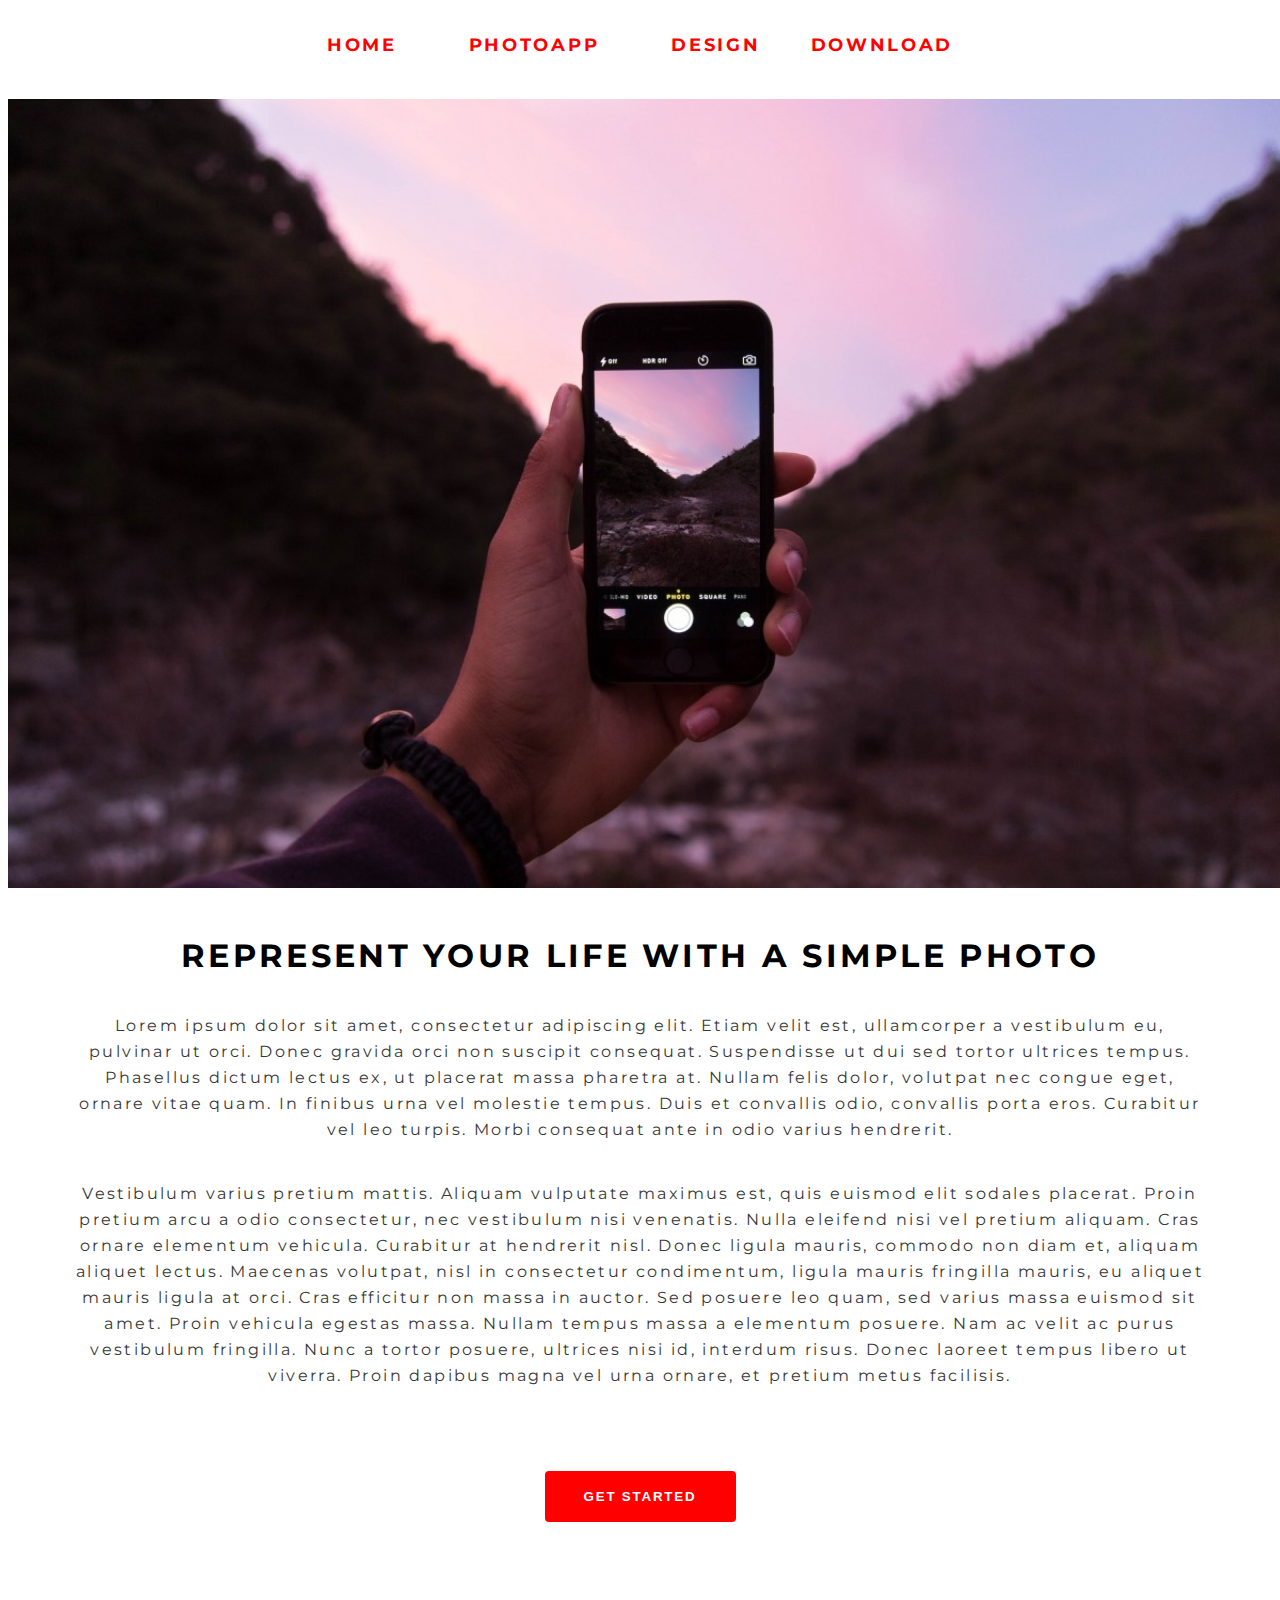
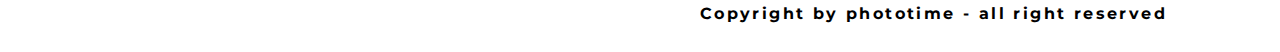
==== hw2/index.html @ d80eb1ce "lala" ====
<html lang="en">

<head>
    <meta charset="UTF-8">
    <meta http-equiv="X-UA-Compatible" content="IE=edge">
    <meta name="viewport" content="width=device-width, initial-scale=1.0">
    <title>hw1</title>
    <link rel="stylesheet" href="./css/style.css">
    <link rel="preconnect" href="https://fonts.googleapis.com">
    <link rel="preconnect" href="https://fonts.gstatic.com" crossorigin>
    <link href="https://fonts.googleapis.com/css2?family=Montserrat:wght@400;700&display=swap" rel="stylesheet">
</head>

<body>
    <div>
        <ul class="hederList">
            <li>Home</li>
            <li>photoapp</li>
            <li>design</li>
            <li class="last-Elemnt">download</li>
        </ul>
    </div>
    <div class="imeg">
        <img src="./image 1.png" alt="kartinka">
    </div>
    <h1>REpresent your life with a simple photo</h1>
    <div class="main_text">
    <p class="gip"> Lorem ipsum dolor sit amet, consectetur adipiscing elit. Etiam velit est,
        ullamcorper a vestibulum eu, pulvinar ut orci. Donec gravida orci non suscipit
        consequat. Suspendisse ut dui sed tortor ultrices tempus. Phasellus dictum
        lectus ex, ut placerat massa pharetra at. Nullam felis dolor, volutpat nec
        congue eget, ornare vitae quam. In finibus urna vel molestie tempus. Duis et
        convallis odio, convallis porta eros. Curabitur vel leo turpis.
        Morbi consequat ante in odio varius hendrerit. </p>
    <p>
        Vestibulum varius pretium mattis. Aliquam vulputate maximus est, quis euismod elit sodales placerat. Proin pretium arcu a odio consectetur, nec vestibulum nisi venenatis. Nulla eleifend nisi vel pretium aliquam. Cras ornare elementum vehicula. Curabitur at hendrerit nisl. Donec ligula mauris, commodo non diam et, aliquam aliquet lectus. Maecenas volutpat, nisl in consectetur condimentum, ligula mauris fringilla mauris, eu aliquet mauris ligula at orci. Cras efficitur non massa in auctor. Sed posuere leo quam, sed varius massa euismod sit amet. Proin vehicula egestas massa. Nullam tempus massa a elementum posuere. Nam ac velit ac purus vestibulum fringilla. Nunc a tortor posuere, ultrices nisi id, interdum risus. Donec laoreet tempus libero ut viverra. Proin dapibus magna vel urna ornare, et pretium metus facilisis. 
    </p>
    <button class="get_started"> get started</button>
</div>
<footer class="footer">Copyright by phototime - all right reserved</footer>
</body>

</html>
---- hw2/css/style.css ----
body {
    font-family: 'Montserrat', sans-serif;
    text-align: center;
}
.hederList{
    font-size: 18px;
    font-weight: 700;
    display: flex;
    justify-content: center;
    gap: 72px;
    list-style: none;
    text-transform: uppercase;
    color: #f00;
    padding: 25.5px 0;
    letter-spacing: 2.7px;

}
.last-Elemnt{
    margin-left: -22px;
}
.imeg{
    margin-bottom: 48px;
}


h1{
    margin-bottom: 38px;
    text-transform: uppercase;
    letter-spacing: 3.3px;
}
.main_text{
    font-weight: 400;
    line-height: 26px;
    font-size: 16px;
    color:#373737;
    margin:0 67.5px ;
    letter-spacing: 2.4px;
}
.gip{
    margin-bottom: 38px;
}
.get_started{
    color: white;
    width: 191px;
    height: 51px;
    background: #FF0000;
    font-weight: 700;
    border-radius: 4px;
    margin-top: 66px;
    border: none;
    text-transform: uppercase;
    letter-spacing: 1.8px;

}
.footer{
    font-weight: 700;
    margin-top: 82px;
    margin-bottom: 29px;
    font-size: 16px;
    text-align: right;
    margin-right:105px;
    letter-spacing: 2.4px;



}
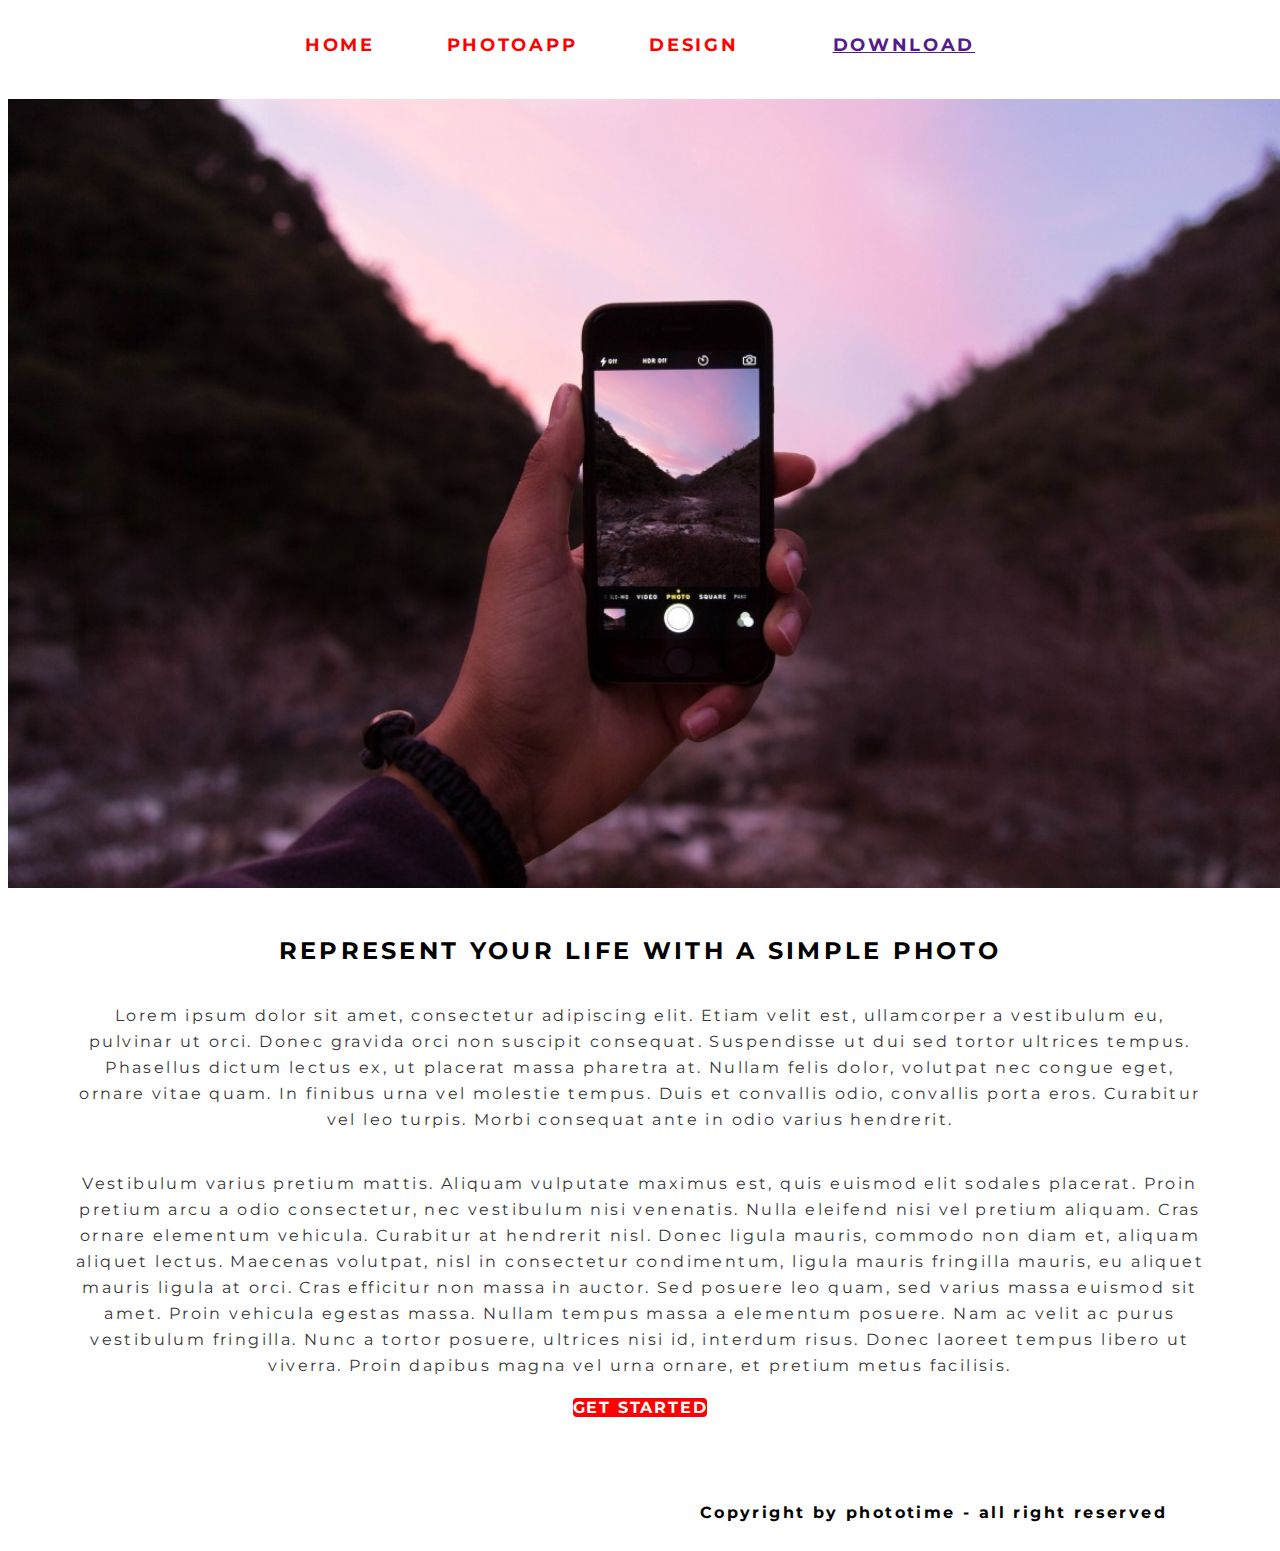
==== commit b832c787: "lala" ====
--- a/hw2/index.html
+++ b/hw2/index.html
@@ -12,18 +12,21 @@
 </head>
 
 <body>
-    <div>
+    <header>
+    <div >
         <ul class="hederList">
-            <li>Home</li>
-            <li>photoapp</li>
-            <li>design</li>
-            <li class="last-Elemnt">download</li>
+            <li><a href="https://dan-it.com.ua/uk/" target="_blank" class="first-Element"> Home</a></li>
+            <li><a href="" class="second-Element">photoapp</a></li>
+            <li><a href="" class="third-Elemten">design</a></li>
+            <li class="last-Elemnt"><a href="">download</a></li>
         </ul>
     </div>
+    </header>
+    <main>
     <div class="imeg">
         <img src="./image 1.png" alt="kartinka">
     </div>
-    <h1>REpresent your life with a simple photo</h1>
+    <h2>REpresent your life with a simple photo</h2>
     <div class="main_text">
     <p class="gip"> Lorem ipsum dolor sit amet, consectetur adipiscing elit. Etiam velit est,
         ullamcorper a vestibulum eu, pulvinar ut orci. Donec gravida orci non suscipit
@@ -35,8 +38,9 @@
     <p>
         Vestibulum varius pretium mattis. Aliquam vulputate maximus est, quis euismod elit sodales placerat. Proin pretium arcu a odio consectetur, nec vestibulum nisi venenatis. Nulla eleifend nisi vel pretium aliquam. Cras ornare elementum vehicula. Curabitur at hendrerit nisl. Donec ligula mauris, commodo non diam et, aliquam aliquet lectus. Maecenas volutpat, nisl in consectetur condimentum, ligula mauris fringilla mauris, eu aliquet mauris ligula at orci. Cras efficitur non massa in auctor. Sed posuere leo quam, sed varius massa euismod sit amet. Proin vehicula egestas massa. Nullam tempus massa a elementum posuere. Nam ac velit ac purus vestibulum fringilla. Nunc a tortor posuere, ultrices nisi id, interdum risus. Donec laoreet tempus libero ut viverra. Proin dapibus magna vel urna ornare, et pretium metus facilisis. 
     </p>
-    <button class="get_started"> get started</button>
+    <a class="get_started"> get started</a>
 </div>
+</main>
 <footer class="footer">Copyright by phototime - all right reserved</footer>
 </body>
 
--- a/hw2/css/style.css
+++ b/hw2/css/style.css
@@ -2,6 +2,19 @@
     font-family: 'Montserrat', sans-serif;
     text-align: center;
 }
+.first-Element{
+    text-decoration: none;
+    color: #FF0000;    
+}
+.second-Element{
+text-decoration: none;
+color: #FF0000;
+}
+.third-Elemten{
+text-decoration: none;
+color:#FF0000
+}
+
 .hederList{
     font-size: 18px;
     font-weight: 700;
@@ -10,20 +23,21 @@
     gap: 72px;
     list-style: none;
     text-transform: uppercase;
-    color: #f00;
     padding: 25.5px 0;
     letter-spacing: 2.7px;
 
 }
 .last-Elemnt{
-    margin-left: -22px;
+    text-decoration: none;
+    color:#FF0000;
+    margin-left: 22px;
 }
 .imeg{
     margin-bottom: 48px;
 }
 
 
-h1{
+h2{
     margin-bottom: 38px;
     text-transform: uppercase;
     letter-spacing: 3.3px;
